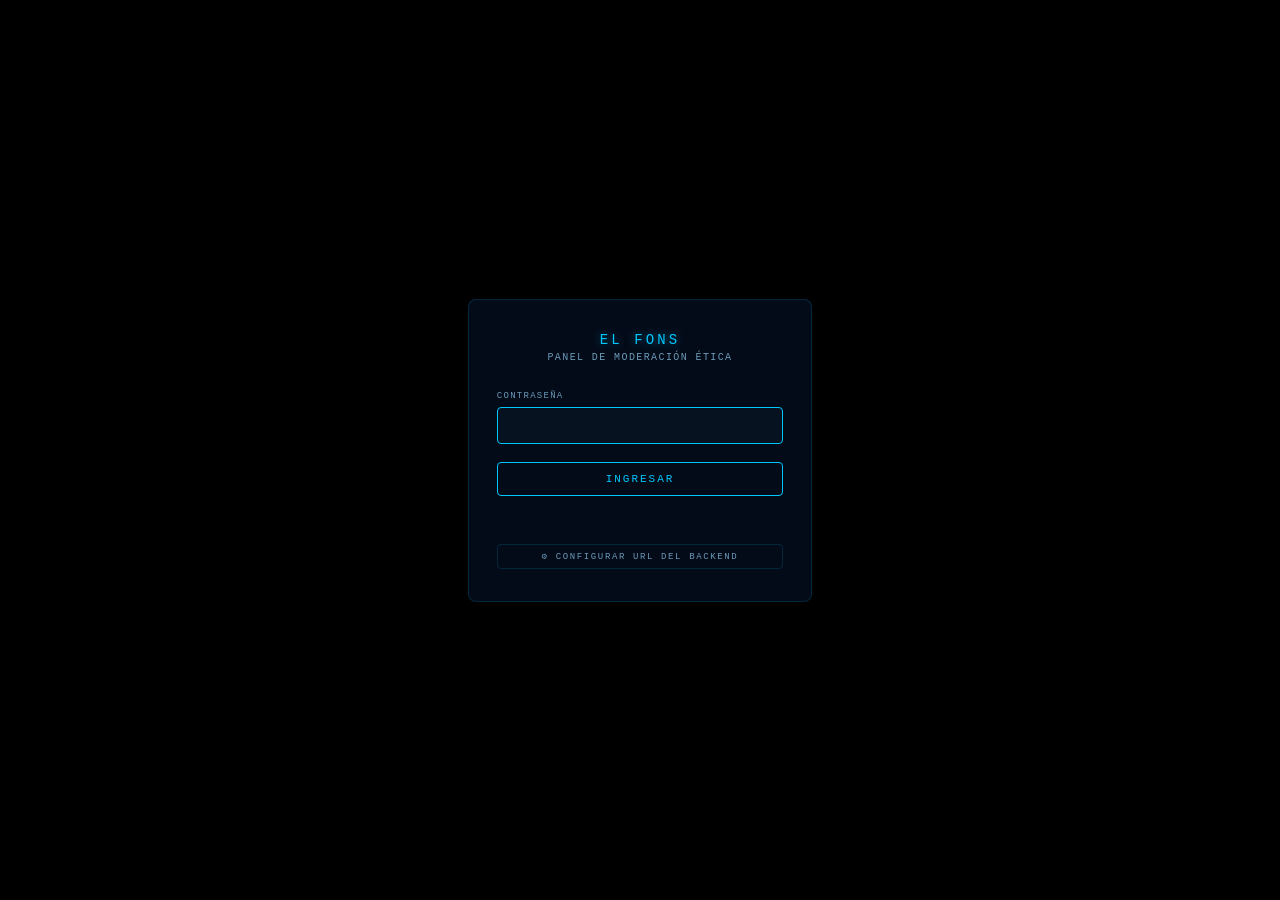
==== manifestation/web_interface/fons_login.html @ 74593403 "Administrador : creación del fons panel" ====
<!DOCTYPE html>
<!--
* UBICACIÓN: OmniaMentis/manifestation/web_interface/fons_login.html
* PROPÓSITO: Pantalla de autenticación para el panel de moderación de
*            El Fons. Primera capa de acceso obligatoria antes de
*            fons_panel.html — sin token válido, fons_panel.html
*            redirige aquí (ver js/fons_auth_guard.js).
* DEPENDENCIAS: backend POST /api/auth/login (src/api/main_flask.py)
* CREADO: 2026-06-30
* ÚLTIMA MODIFICACIÓN: 2026-06-30
* ESTADO: Producción
-->
<html lang="es">
<head>
<meta charset="UTF-8">
<meta name="viewport" content="width=device-width, initial-scale=1.0">
<title>EL FONS — ACCESO</title>
<style>
*, *::before, *::after { box-sizing: border-box; margin: 0; padding: 0; }

:root {
  --black: #000000;
  --bg-panel: #040b18;
  --bg-card: #071221;
  --neon-blue: #00c8ff;
  --text-bright: #e8f4ff;
  --text-sub: #6a9ab8;
  --danger: #ff4466;
  --border: rgba(0,200,255,0.15);
  --font-mono: 'Courier New', Courier, monospace;
}

html, body {
  height: 100%;
  background: var(--black);
  color: var(--text-bright);
  font-family: var(--font-mono);
  display: flex;
  align-items: center;
  justify-content: center;
}

.login-card {
  width: 100%;
  max-width: 360px;
  background: var(--bg-panel);
  border: 1px solid var(--border);
  border-radius: 8px;
  padding: 32px 28px;
}

.login-title {
  color: var(--neon-blue);
  font-size: 14px;
  letter-spacing: 0.22em;
  text-align: center;
  margin-bottom: 4px;
  text-shadow: 0 0 10px rgba(0,200,255,0.5);
}

.login-subtitle {
  color: var(--text-sub);
  font-size: 10px;
  letter-spacing: 0.14em;
  text-align: center;
  margin-bottom: 28px;
}

label {
  display: block;
  font-size: 9px;
  color: var(--text-sub);
  letter-spacing: 0.14em;
  text-transform: uppercase;
  margin-bottom: 6px;
}

input[type="password"] {
  width: 100%;
  background: var(--bg-card);
  border: 1px solid var(--border);
  color: var(--text-bright);
  padding: 10px 12px;
  border-radius: 4px;
  font-family: var(--font-mono);
  font-size: 13px;
  outline: none;
  margin-bottom: 18px;
}
input[type="password"]:focus { border-color: var(--neon-blue); }

button {
  width: 100%;
  background: transparent;
  border: 1px solid var(--neon-blue);
  color: var(--neon-blue);
  font-family: var(--font-mono);
  font-size: 11px;
  letter-spacing: 0.18em;
  text-transform: uppercase;
  padding: 10px;
  border-radius: 4px;
  cursor: pointer;
  transition: all .18s;
}
button:hover:not(:disabled) {
  background: var(--neon-blue);
  color: var(--black);
}
button:disabled { opacity: 0.5; cursor: not-allowed; }

.error-msg {
  color: var(--danger);
  font-size: 10px;
  letter-spacing: 0.06em;
  text-align: center;
  margin-top: 14px;
  min-height: 14px;
}

.api-config { margin-top: 20px; text-align: center; }
.api-config button {
  border-color: var(--border);
  color: var(--text-sub);
  font-size: 9px;
  padding: 6px;
}
</style>
</head>
<body>

<div class="login-card">
  <div class="login-title">EL FONS</div>
  <div class="login-subtitle">PANEL DE MODERACIÓN ÉTICA</div>

  <form id="loginForm">
    <label for="password">Contraseña</label>
    <input type="password" id="password" autocomplete="current-password" required autofocus>
    <button type="submit" id="submitBtn">Ingresar</button>
    <div class="error-msg" id="errorMsg"></div>
  </form>

  <div class="api-config">
    <button type="button" id="cfgBtn">⚙ Configurar URL del backend</button>
  </div>
</div>

<script>
function resolveApiUrl() {
  return localStorage.getItem('omnia_api_url') || 'http://localhost:8000';
}
let API = resolveApiUrl();

const form = document.getElementById('loginForm');
const passwordInput = document.getElementById('password');
const submitBtn = document.getElementById('submitBtn');
const errorMsg = document.getElementById('errorMsg');
const cfgBtn = document.getElementById('cfgBtn');

cfgBtn.addEventListener('click', () => {
  const value = prompt('URL del backend (https://...)', API);
  if (value) {
    API = value.trim().replace(/\/$/, '');
    localStorage.setItem('omnia_api_url', API);
  }
});

form.addEventListener('submit', async (e) => {
  e.preventDefault();
  errorMsg.textContent = '';
  submitBtn.disabled = true;
  submitBtn.textContent = 'Verificando...';

  try {
    const r = await fetch(`${API}/api/auth/login`, {
      method: 'POST',
      headers: { 'Content-Type': 'application/json' },
      body: JSON.stringify({ password: passwordInput.value }),
      signal: AbortSignal.timeout(8000),
    });

    const d = await r.json();

    if (!r.ok) {
      errorMsg.textContent = d.error || 'Contraseña incorrecta';
      passwordInput.value = '';
      passwordInput.focus();
      return;
    }

    // sessionStorage (no localStorage): el token expira al cerrar la
    // pestaña, reduciendo la ventana de exposición de una sesión de
    // moderación olvidada abierta en una máquina compartida.
    sessionStorage.setItem('fons_token', d.token);
    sessionStorage.setItem('fons_token_expires_at', String(Date.now() + d.expires_in * 1000));
    window.location.href = 'fons_panel.html';

  } catch (err) {
    errorMsg.textContent = `Error de conexión: ${err.message}`;
  } finally {
    submitBtn.disabled = false;
    submitBtn.textContent = 'Ingresar';
  }
});
</script>
</body>
</html>
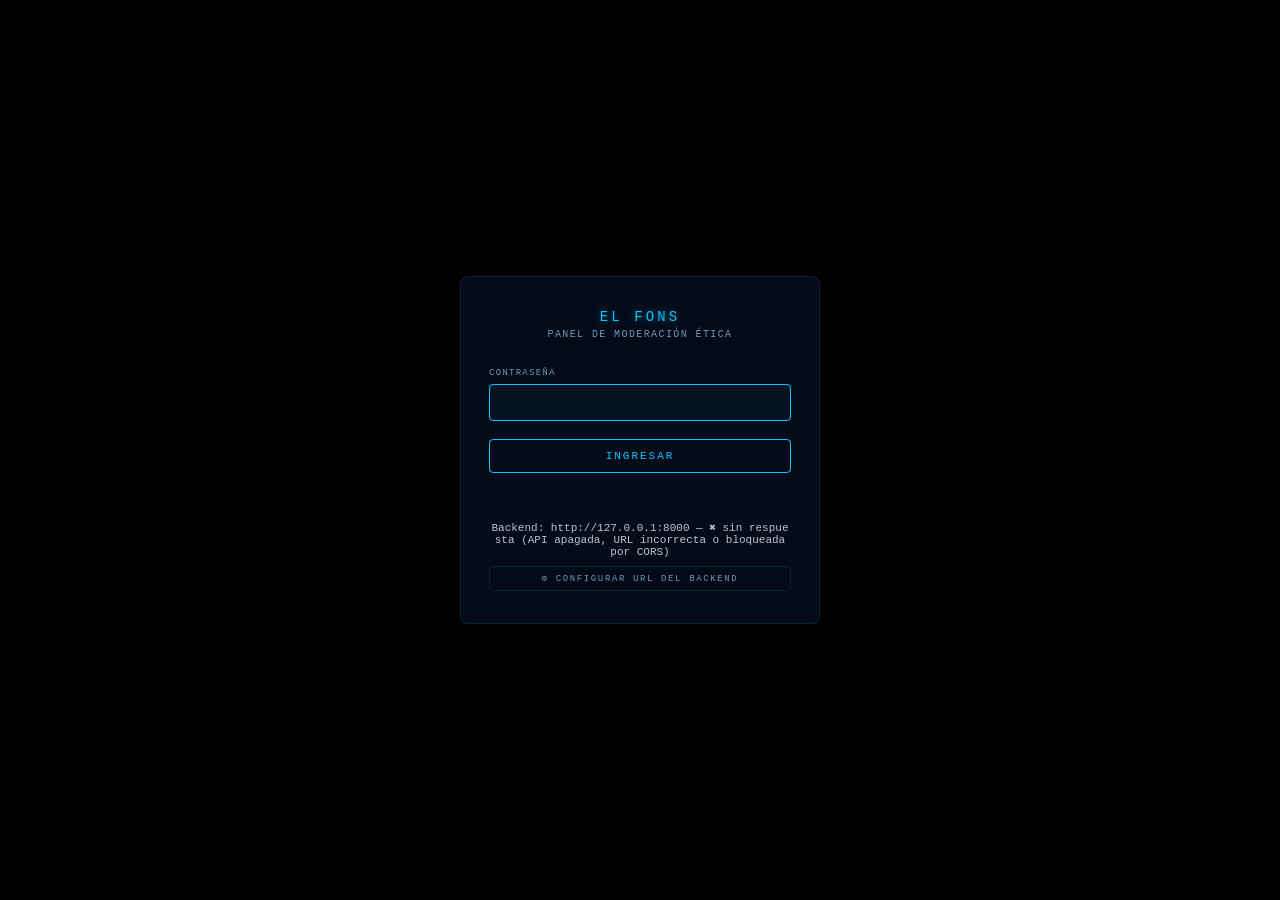
==== commit c7045363: "Fons: diagnóstico de conexión, URL por defecto según host y CORS robusto en loopback" ====
--- a/manifestation/web_interface/fons_login.html
+++ b/manifestation/web_interface/fons_login.html
@@ -1,4 +1,4 @@
-<!DOCTYPE html>
+                        <!DOCTYPE html>
 <!--
 * UBICACIÓN: OmniaMentis/manifestation/web_interface/fons_login.html
 * PROPÓSITO: Pantalla de autenticación para el panel de moderación de
@@ -7,8 +7,23 @@
 *            redirige aquí (ver js/fons_auth_guard.js).
 * DEPENDENCIAS: backend POST /api/auth/login (src/api/main_flask.py)
 * CREADO: 2026-06-30
-* ÚLTIMA MODIFICACIÓN: 2026-06-30
+* ÚLTIMA MODIFICACIÓN: 2026-10-10
 * ESTADO: Producción
+*
+* CAMBIO 2026-10-10: "Error de conexión: Failed to fetch" sin pistas.
+* (1) La URL por defecto ya no es siempre http://localhost:8000: usa el
+* mismo host con el que se abrió la página (ver defaultApiUrl()).
+* (2) La pantalla muestra a qué backend se conectará y comprueba
+* /health al cargar, indicando si la API no responde, para distinguir
+* "API apagada" de "URL guardada vieja" o de un bloqueo CORS.
+* (3) El mensaje de error explica las causas probables.
+*
+* CAMBIO 2026-07-02: resolveApiUrl() ahora revisa 'fons_api_url' antes
+* de 'omnia_api_url' — misma prioridad exacta que fons_panel.html y
+* js/fons_auth_guard.js. Antes de este fix, si el operador configuraba
+* el backend desde el botón "⚙ API" del panel (guarda en
+* 'fons_api_url'), esta pantalla de login seguía intentando conectar
+* al valor de 'omnia_api_url' o al default, ignorando esa configuración.
 -->
 <html lang="es">
 <head>
@@ -141,13 +156,29 @@
   </form>
 
   <div class="api-config">
+    <div id="apiStatus" style="font-size:11px;margin-bottom:8px;opacity:.8;word-break:break-all;"></div>
     <button type="button" id="cfgBtn">⚙ Configurar URL del backend</button>
   </div>
 </div>
 
 <script>
+// Por defecto usa el MISMO host con el que se abrió la página (localhost o
+// 127.0.0.1) para no mezclar "sitios" distintos; si se abrió como archivo
+// (file://) o desde otro dominio, cae a 127.0.0.1.
+function defaultApiUrl() {
+  const h = location.hostname;
+  const loopback = (h === 'localhost' || h === '127.0.0.1');
+  return `http://${loopback ? h : '127.0.0.1'}:8000`;
+}
+
 function resolveApiUrl() {
-  return localStorage.getItem('omnia_api_url') || 'http://localhost:8000';
+  // Misma prioridad que fons_panel.html y js/fons_auth_guard.js:
+  // fons_api_url (configurado desde el panel) tiene precedencia.
+  return (
+    localStorage.getItem('fons_api_url') ||
+    localStorage.getItem('omnia_api_url') ||
+    defaultApiUrl()
+  );
 }
 let API = resolveApiUrl();
 
@@ -161,9 +192,25 @@
   const value = prompt('URL del backend (https://...)', API);
   if (value) {
     API = value.trim().replace(/\/$/, '');
-    localStorage.setItem('omnia_api_url', API);
+    localStorage.setItem('fons_api_url', API);
+    checkBackend();
   }
 });
+
+// Comprueba /health y muestra el resultado bajo el formulario.
+async function checkBackend() {
+  const el = document.getElementById('apiStatus');
+  el.textContent = `Backend: ${API} — comprobando...`;
+  try {
+    const r = await fetch(`${API}/health`, { signal: AbortSignal.timeout(4000) });
+    el.textContent = r.ok
+      ? `Backend: ${API} — ✔ API activa`
+      : `Backend: ${API} — respondió HTTP ${r.status}`;
+  } catch (err) {
+    el.textContent = `Backend: ${API} — ✖ sin respuesta (API apagada, URL incorrecta o bloqueada por CORS)`;
+  }
+}
+checkBackend();
 
 form.addEventListener('submit', async (e) => {
   e.preventDefault();
@@ -196,7 +243,10 @@
     window.location.href = 'fons_panel.html';
 
   } catch (err) {
-    errorMsg.textContent = `Error de conexión: ${err.message}`;
+    errorMsg.textContent = `No se pudo conectar con ${API} (${err.message}). ` +
+      'Verifica que la API esté corriendo, que la URL sea correcta (botón de abajo) ' +
+      'y que esta página se abrió por http://127.0.0.1:8080 o http://localhost:8080.';
+    checkBackend();
   } finally {
     submitBtn.disabled = false;
     submitBtn.textContent = 'Ingresar';
